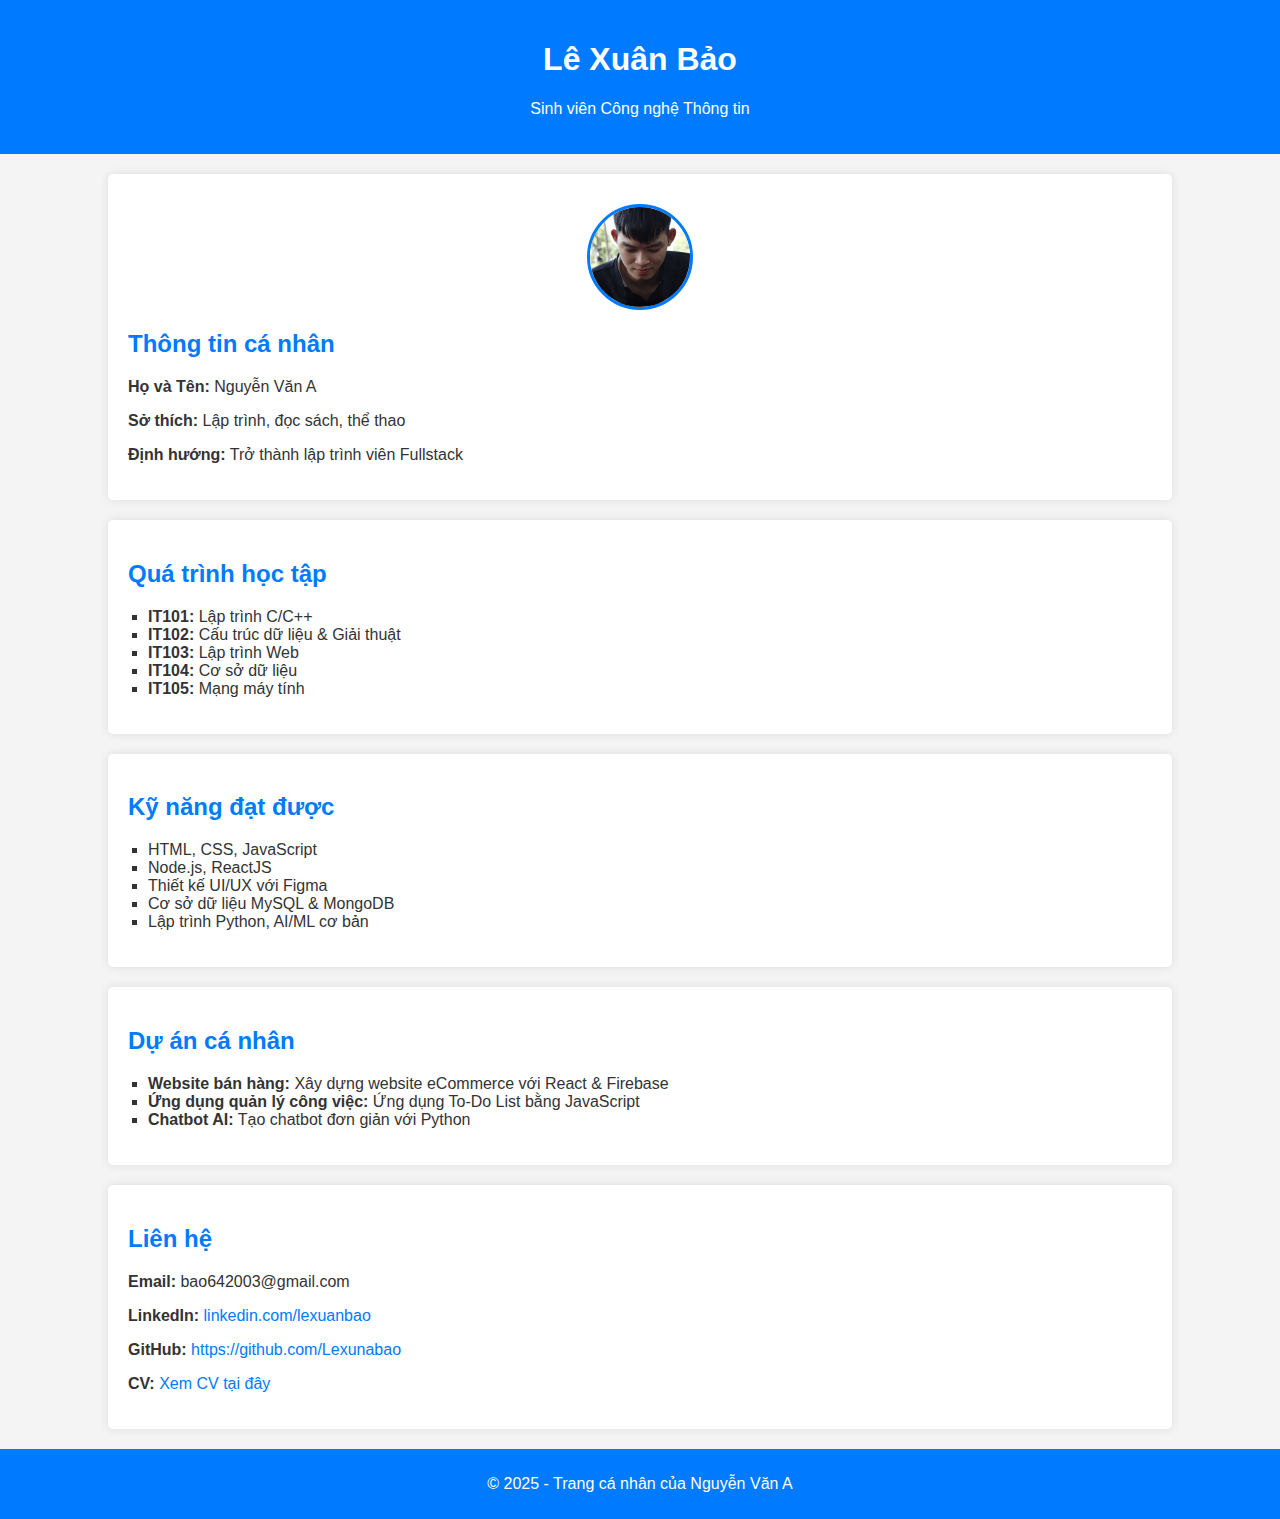
==== project/student/LeXuanBao.html @ 34936b58 "commit project" ====
<!DOCTYPE html>
<html lang="vi">
<head>
    <meta charset="UTF-8">
    <meta name="viewport" content="width=device-width, initial-scale=1.0">
    <title>Trang Cá Nhân - Lê Xuân Bảo</title>
    <link rel="stylesheet" href="/project/style.css">
</head>
<body>

    <header>
        <h1>Lê Xuân Bảo</h1>
        <p>Sinh viên Công nghệ Thông tin</p>
    </header>

    <section class="profile">
        <img src="/assets/images/z6378635028664_b4f723d1963a066fce3d3f27bd7224ff.jpg" alt="Ảnh đại diện">
        <h2>Thông tin cá nhân</h2>
        <p><strong>Họ và Tên:</strong> Nguyễn Văn A</p>
        <p><strong>Sở thích:</strong> Lập trình, đọc sách, thể thao</p>
        <p><strong>Định hướng:</strong> Trở thành lập trình viên Fullstack</p>
    </section>

    <section class="education">
        <h2>Quá trình học tập</h2>
        <ul>
            <li><strong>IT101:</strong> Lập trình C/C++</li>
            <li><strong>IT102:</strong> Cấu trúc dữ liệu & Giải thuật</li>
            <li><strong>IT103:</strong> Lập trình Web</li>
            <li><strong>IT104:</strong> Cơ sở dữ liệu</li>
            <li><strong>IT105:</strong> Mạng máy tính</li>
        </ul>
    </section>

    <section class="skills">
        <h2>Kỹ năng đạt được</h2>
        <ul>
            <li>HTML, CSS, JavaScript</li>
            <li>Node.js, ReactJS</li>
            <li>Thiết kế UI/UX với Figma</li>
            <li>Cơ sở dữ liệu MySQL & MongoDB</li>
            <li>Lập trình Python, AI/ML cơ bản</li>
        </ul>
    </section>

    <section class="projects">
        <h2>Dự án cá nhân</h2>
        <ul>
            <li><strong>Website bán hàng:</strong> Xây dựng website eCommerce với React & Firebase</li>
            <li><strong>Ứng dụng quản lý công việc:</strong> Ứng dụng To-Do List bằng JavaScript</li>
            <li><strong>Chatbot AI:</strong> Tạo chatbot đơn giản với Python</li>
        </ul>
    </section>

    <section class="contact">
        <h2>Liên hệ</h2>
        <p><strong>Email:</strong> bao642003@gmail.com</p>
        <p><strong>LinkedIn:</strong> <a href="#">linkedin.com/lexuanbao</a></p>
        <p><strong>GitHub:</strong> <a href="#">https://github.com/Lexunabao</a></p>
        <p><strong>CV:</strong> <a href="#">Xem CV tại đây</a></p>
    </section>

    <footer>
        <p>&copy; 2025 - Trang cá nhân của Nguyễn Văn A</p>
    </footer>

</body>
</html>
---- project/style.css ----
body {
    font-family: Arial, sans-serif;
    margin: 0;
    padding: 0;
    background-color: #f4f4f4;
    color: #333;
}

header {
    background: #007bff;
    color: white;
    text-align: center;
    padding: 20px;
}

.profile, .education, .skills, .projects, .contact {
    width: 80%;
    margin: 20px auto;
    background: white;
    padding: 20px;
    box-shadow: 0px 0px 10px rgba(0, 0, 0, 0.1);
    border-radius: 5px;
}

h2 {
    color: #007bff;
}

.profile img {
    display: block;
    width: 120px;
    height: 120px;
    border-radius: 50%;
    margin: 10px auto;
}

ul {
    list-style-type: square;
    padding-left: 20px;
}

a {
    color: #007bff;
    text-decoration: none;
}

footer {
    background: #007bff;
    color: white;
    text-align: center;
    padding: 10px;
    margin-top: 20px;
}
.profile img {
    display: block;
    width: 100px;  /* Giảm kích thước ảnh */
    height: 100px;
    border-radius: 50%;
    margin: 10px auto;
    object-fit: cover; /* Đảm bảo ảnh hiển thị đẹp mà không bị méo */
    border: 3px solid #007bff; /* Thêm viền xanh để nổi bật */
}
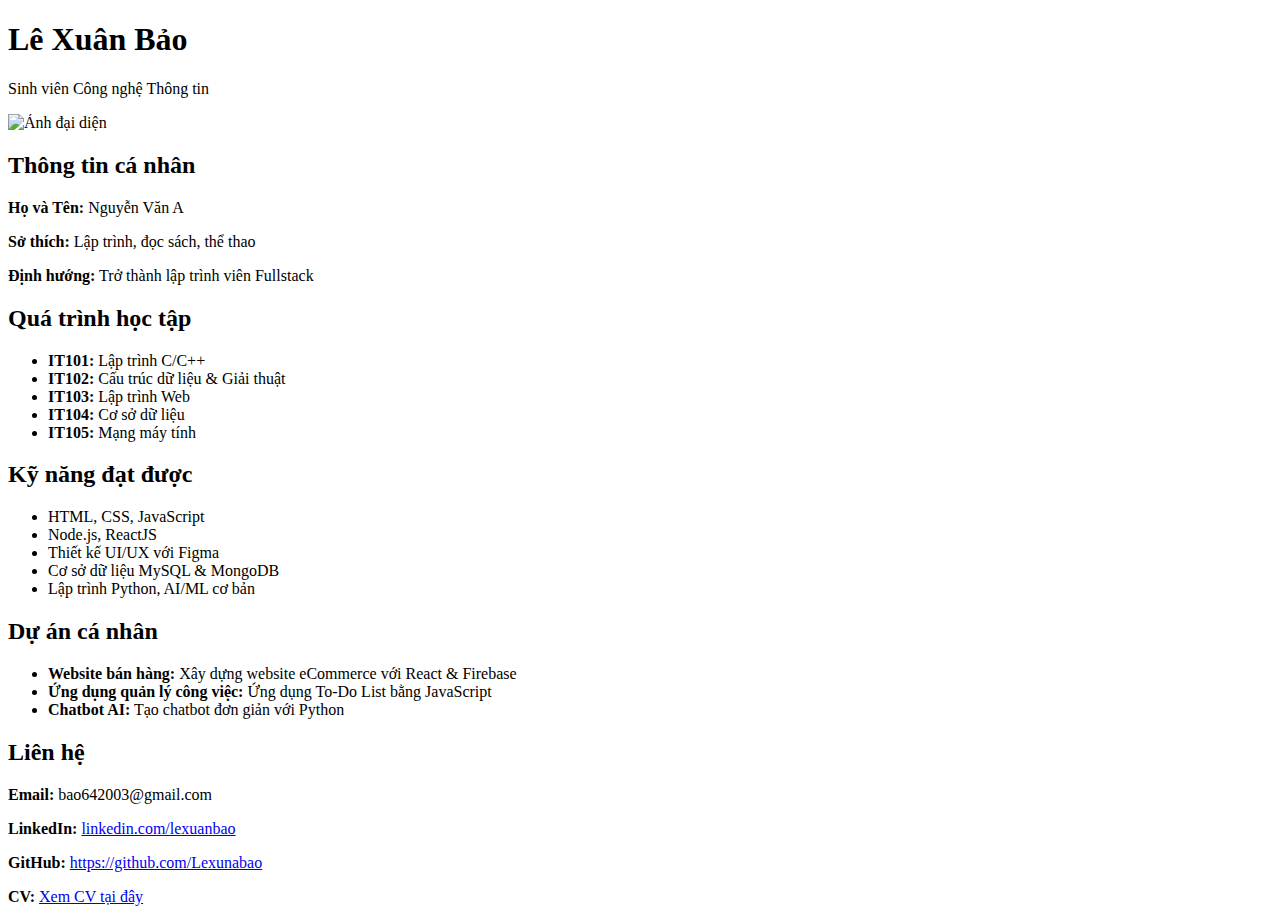
==== commit 0fb0992a: "push" ====
--- a/project/student/LeXuanBao.html
+++ b/project/student/LeXuanBao.html
@@ -4,7 +4,7 @@
     <meta charset="UTF-8">
     <meta name="viewport" content="width=device-width, initial-scale=1.0">
     <title>Trang Cá Nhân - Lê Xuân Bảo</title>
-    <link rel="stylesheet" href="/project/style.css">
+    <link rel="stylesheet" href="./style.css">
 </head>
 <body>
 
@@ -14,7 +14,7 @@
     </header>
 
     <section class="profile">
-        <img src="/assets/images/z6378635028664_b4f723d1963a066fce3d3f27bd7224ff.jpg" alt="Ảnh đại diện">
+        <img src="z6378635028664_b4f723d1963a066fce3d3f27bd7224ff.jpg" alt="Ảnh đại diện">
         <h2>Thông tin cá nhân</h2>
         <p><strong>Họ và Tên:</strong> Nguyễn Văn A</p>
         <p><strong>Sở thích:</strong> Lập trình, đọc sách, thể thao</p>
@@ -60,9 +60,7 @@
         <p><strong>CV:</strong> <a href="#">Xem CV tại đây</a></p>
     </section>
 
-    <footer>
-        <p>&copy; 2025 - Trang cá nhân của Nguyễn Văn A</p>
-    </footer>
+   
 
 </body>
 </html>
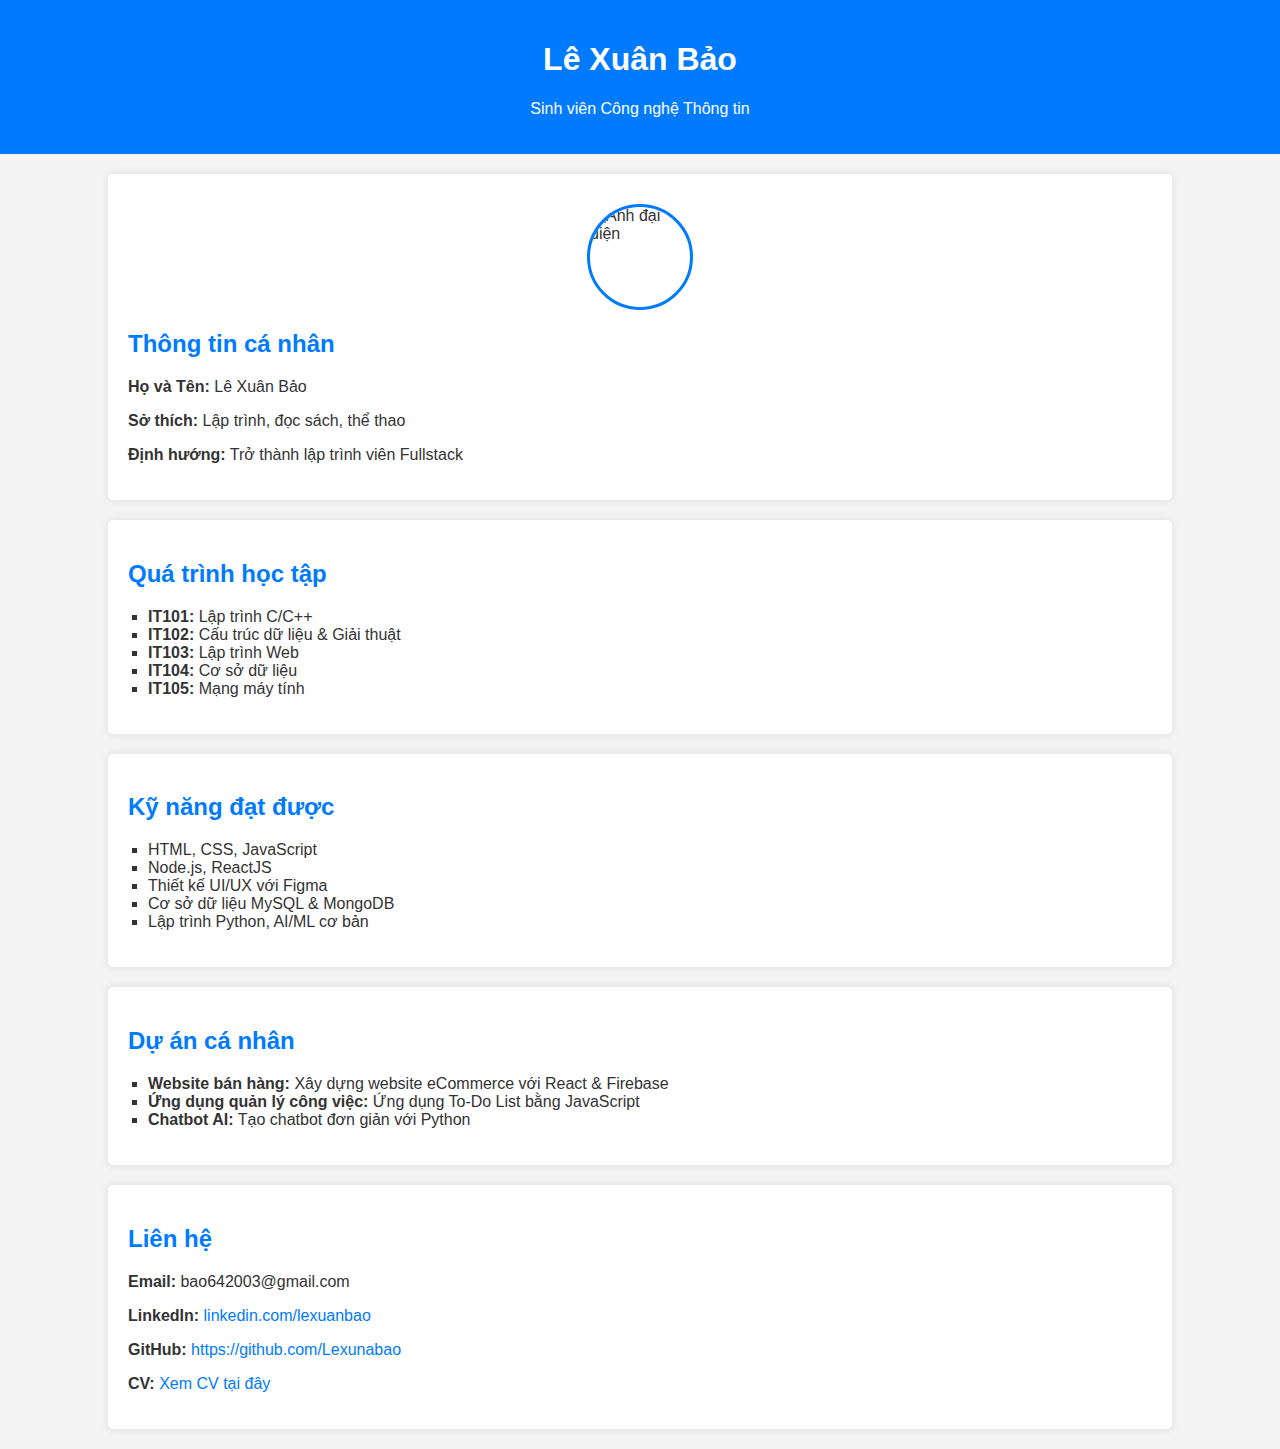
==== commit 72aa38db: "push" ====
--- a/project/student/LeXuanBao.html
+++ b/project/student/LeXuanBao.html
@@ -4,7 +4,7 @@
     <meta charset="UTF-8">
     <meta name="viewport" content="width=device-width, initial-scale=1.0">
     <title>Trang Cá Nhân - Lê Xuân Bảo</title>
-    <link rel="stylesheet" href="./style.css">
+    <link rel="stylesheet" href="../style.css">
 </head>
 <body>
 
@@ -14,9 +14,9 @@
     </header>
 
     <section class="profile">
-        <img src="z6378635028664_b4f723d1963a066fce3d3f27bd7224ff.jpg" alt="Ảnh đại diện">
+        <img src="../assets/images/z6378635028664_b4f723d1963a066fce3d3f27bd7224ff.jpg" alt="Ảnh đại diện">
         <h2>Thông tin cá nhân</h2>
-        <p><strong>Họ và Tên:</strong> Nguyễn Văn A</p>
+        <p><strong>Họ và Tên:</strong> Lê Xuân Bảo</p>
         <p><strong>Sở thích:</strong> Lập trình, đọc sách, thể thao</p>
         <p><strong>Định hướng:</strong> Trở thành lập trình viên Fullstack</p>
     </section>
--- a/project/style.css
+++ b/project/style.css
@@ -0,0 +1,62 @@
+body {
+    font-family: Arial, sans-serif;
+    margin: 0;
+    padding: 0;
+    background-color: #f4f4f4;
+    color: #333;
+}
+
+header {
+    background: #007bff;
+    color: white;
+    text-align: center;
+    padding: 20px;
+}
+
+.profile, .education, .skills, .projects, .contact {
+    width: 80%;
+    margin: 20px auto;
+    background: white;
+    padding: 20px;
+    box-shadow: 0px 0px 10px rgba(0, 0, 0, 0.1);
+    border-radius: 5px;
+}
+
+h2 {
+    color: #007bff;
+}
+
+.profile img {
+    display: block;
+    width: 120px;
+    height: 120px;
+    border-radius: 50%;
+    margin: 10px auto;
+}
+
+ul {
+    list-style-type: square;
+    padding-left: 20px;
+}
+
+a {
+    color: #007bff;
+    text-decoration: none;
+}
+
+footer {
+    background: #007bff;
+    color: white;
+    text-align: center;
+    padding: 10px;
+    margin-top: 20px;
+}
+.profile img {
+    display: block;
+    width: 100px;  /* Giảm kích thước ảnh */
+    height: 100px;
+    border-radius: 50%;
+    margin: 10px auto;
+    object-fit: cover; /* Đảm bảo ảnh hiển thị đẹp mà không bị méo */
+    border: 3px solid #007bff; /* Thêm viền xanh để nổi bật */
+}
